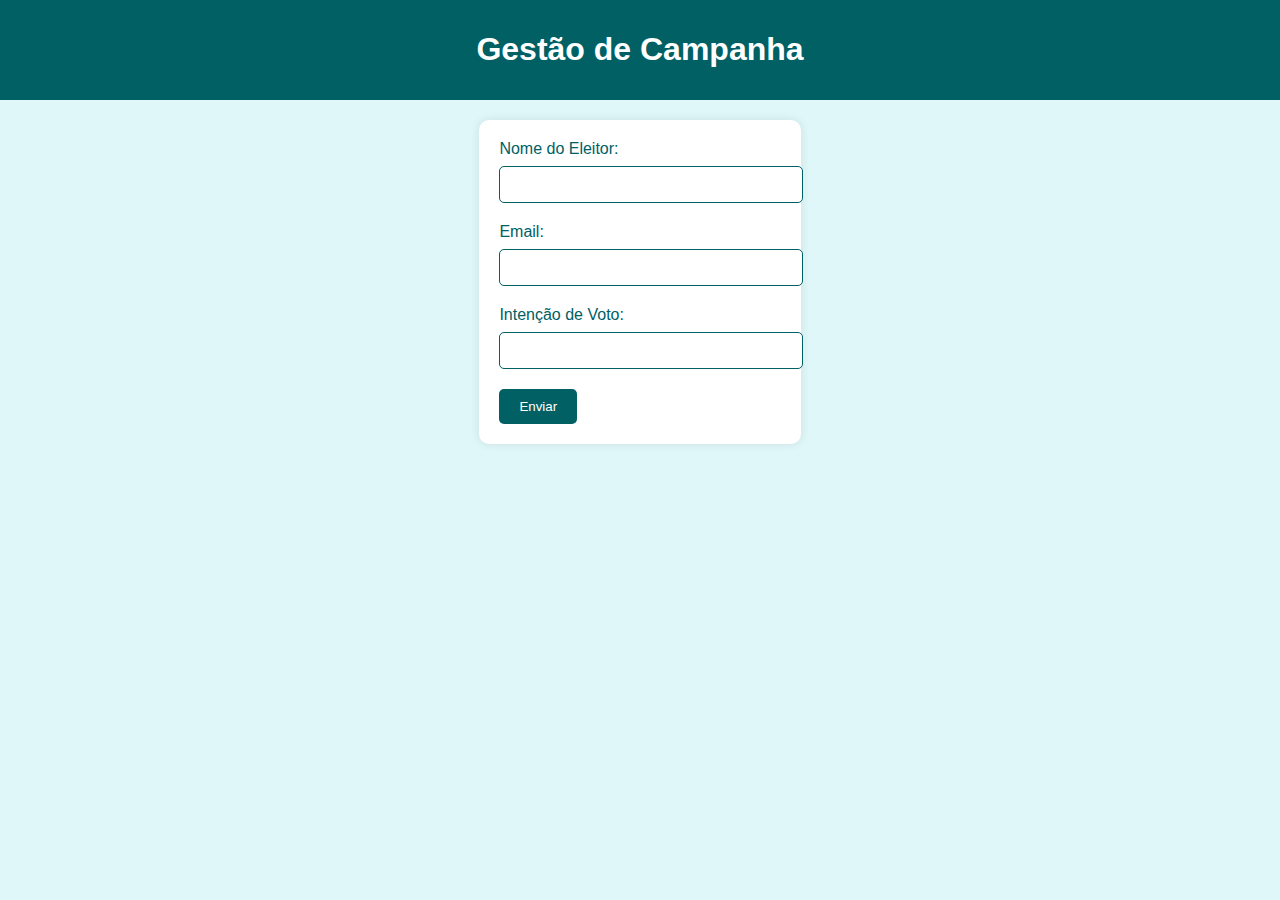
==== Index.html @ 163a3f29 "Add files via upload" ====
<!DOCTYPE html>
<html lang="pt-br">
<head>
    <meta charset="UTF-8">
    <meta name="viewport" content="width=device-width, initial-scale=1.0">
    <title>Gestão de Campanha Política</title>
    <link rel="stylesheet" href="styles.css">
</head>
<body>
    <header>
        <h1>Gestão de Campanha</h1>
    </header>
    
    <main>
        <form id="campaignForm">
            <label for="nome">Nome do Eleitor:</label>
            <input type="text" id="nome" name="nome" required>
            
            <label for="email">Email:</label>
            <input type="email" id="email" name="email" required>
            
            <label for="voto">Intenção de Voto:</label>
            <input type="text" id="voto" name="voto" required>
            
            <button type="submit">Enviar</button>
        </form>
    </main>

    <script src="script.js"></script>
</body>
</html>
---- styles.css ----
body {
    font-family: Arial, sans-serif;
    background-color: #e0f7fa;
    color: #006064;
    margin: 0;
    padding: 0;
}

header {
    background-color: #006064;
    color: white;
    padding: 10px;
    text-align: center;
}

main {
    display: flex;
    justify-content: center;
    margin-top: 20px;
}

form {
    background-color: white;
    padding: 20px;
    border-radius: 10px;
    box-shadow: 0 0 10px rgba(0, 0, 0, 0.1);
}

label {
    display: block;
    margin-bottom: 8px;
}

input[type="text"],
input[type="email"] {
    width: 100%;
    padding: 10px;
    margin-bottom: 20px;
    border: 1px solid #006064;
    border-radius: 5px;
}

button {
    background-color: #006064;
    color: white;
    padding: 10px 20px;
    border: none;
    border-radius: 5px;
    cursor: pointer;
}

button:hover {
    background-color: #004d4d;
}
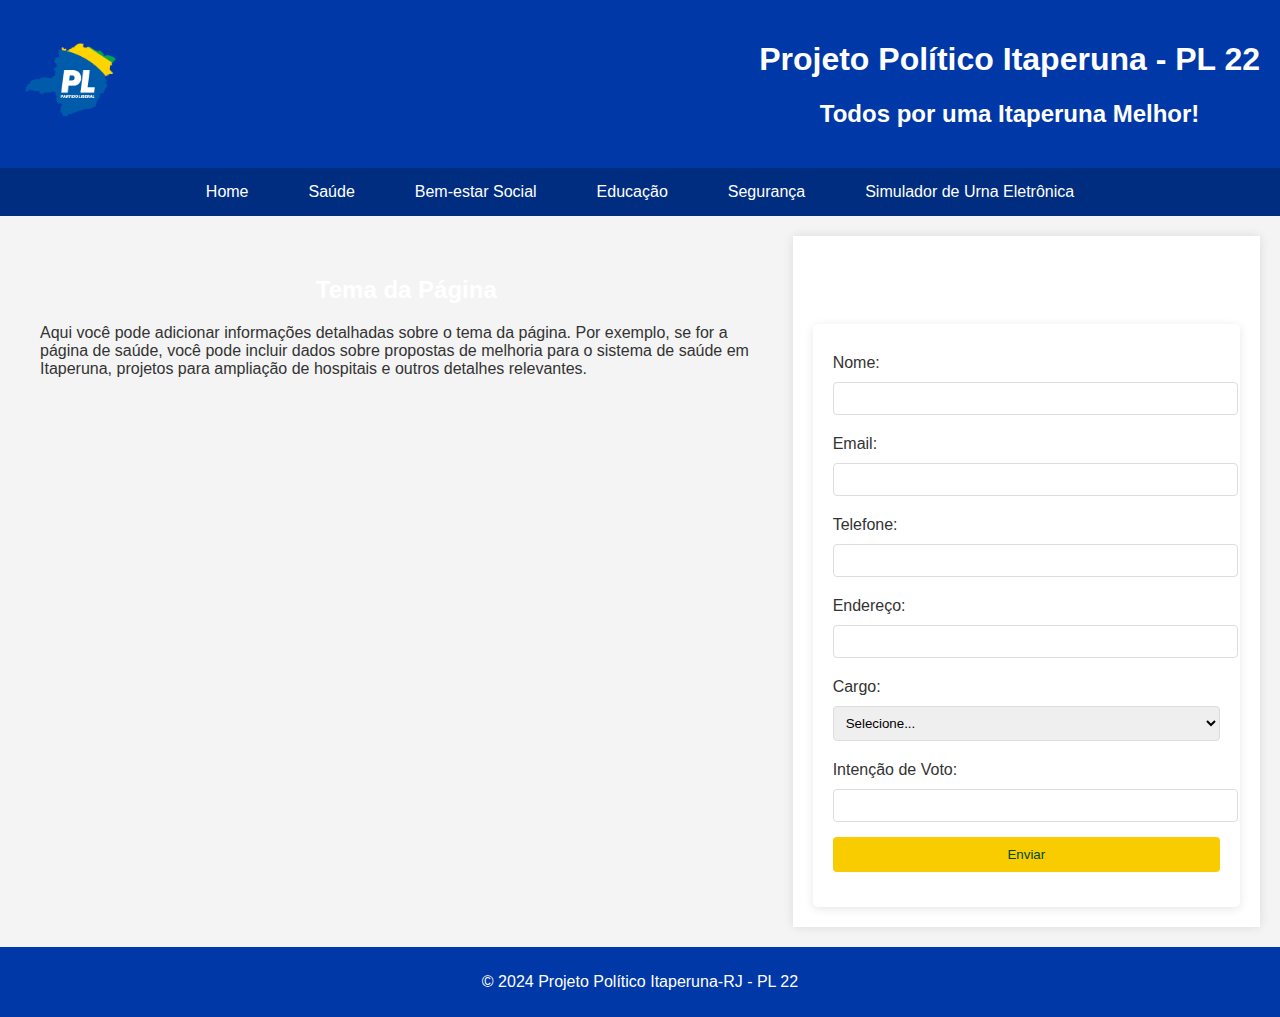
==== commit c99079ea: "Update Index.html" ====
--- a/Index.html
+++ b/Index.html
@@ -1,31 +1,206 @@
 <!DOCTYPE html>
-<html lang="pt-br">
+<html lang="pt-BR">
 <head>
     <meta charset="UTF-8">
     <meta name="viewport" content="width=device-width, initial-scale=1.0">
-    <title>Gestão de Campanha Política</title>
+    <title>Projeto Político - Itaperuna-RJ</title>
     <link rel="stylesheet" href="styles.css">
+    <style>
+        body {
+            font-family: Arial, sans-serif;
+            background-color: #f4f4f4;
+            margin: 0;
+            padding: 0;
+        }
+
+        header {
+            background-color: #0038a8; /* Azul do PL */
+            color: #ffffff;
+            padding: 20px;
+            display: flex;
+            align-items: center;
+            justify-content: space-between;
+        }
+
+        header img {
+            width: 100px;
+            height: auto;
+            margin-right: 20px;
+        }
+
+        nav {
+            width: 100%;
+            background-color: #002d80; /* Azul mais escuro */
+        }
+
+        nav ul {
+            list-style: none;
+            display: flex;
+            justify-content: center;
+            padding: 0;
+            margin: 0;
+        }
+
+        nav ul li {
+            margin: 0 15px;
+        }
+
+        nav ul li a {
+            color: #ffffff;
+            text-decoration: none;
+            padding: 15px;
+            display: block;
+        }
+
+        nav ul li a:hover {
+            background-color: #0038a8;
+        }
+
+        .container {
+            display: flex;
+            justify-content: space-between;
+            padding: 20px;
+        }
+
+        .info {
+            width: 60%;
+            padding: 20px;
+        }
+
+        .form-section {
+            width: 35%;
+            padding: 20px;
+            background-color: #ffffff;
+            box-shadow: 0px 0px 10px rgba(0, 0, 0, 0.1);
+        }
+
+        label {
+            display: block;
+            margin-top: 10px;
+        }
+
+        input, select, button {
+            width: 100%;
+            padding: 10px;
+            margin-top: 5px;
+            margin-bottom: 15px;
+        }
+
+        button {
+            background-color: #0038a8;
+            color: white;
+            border: none;
+            cursor: pointer;
+        }
+
+        button:hover {
+            background-color: #002d80;
+        }
+
+        footer {
+            background-color: #0038a8;
+            color: #ffffff;
+            text-align: center;
+            padding: 10px 0;
+            position: relative;
+            bottom: 0;
+            width: 100%;
+        }
+
+        h1, h2 {
+            color: white; /* Cor branca */
+            text-align: center; /* Centraliza os títulos */
+        }
+    </style>
 </head>
 <body>
     <header>
-        <h1>Gestão de Campanha</h1>
+        <img src="logo_pl.png" alt="Logo do PL"> <!-- Logo do PL -->
+        <div>
+            <h1>Projeto Político Itaperuna - PL 22</h1>
+            <h2>Todos por uma Itaperuna Melhor!</h2>
+        </div>
     </header>
-    
-    <main>
-        <form id="campaignForm">
-            <label for="nome">Nome do Eleitor:</label>
-            <input type="text" id="nome" name="nome" required>
-            
-            <label for="email">Email:</label>
-            <input type="email" id="email" name="email" required>
-            
-            <label for="voto">Intenção de Voto:</label>
-            <input type="text" id="voto" name="voto" required>
-            
-            <button type="submit">Enviar</button>
-        </form>
-    </main>
-
-    <script src="script.js"></script>
+
+    <!-- Menu Navegação -->
+    <nav>
+        <ul>
+            <li><a href="index.html">Home</a></li>
+            <li><a href="saude.html">Saúde</a></li>
+            <li><a href="bem-estar.html">Bem-estar Social</a></li>
+            <li><a href="educacao.html">Educação</a></li>
+            <li><a href="seguranca.html">Segurança</a></li>
+            <li><a href="simulador.html">Simulador de Urna Eletrônica</a></li>
+        </ul>
+    </nav>
+
+    <div class="container">
+        <div class="info">
+            <h2>Tema da Página</h2>
+            <p>Aqui você pode adicionar informações detalhadas sobre o tema da página. Por exemplo, se for a página de saúde, você pode incluir dados sobre propostas de melhoria para o sistema de saúde em Itaperuna, projetos para ampliação de hospitais e outros detalhes relevantes.</p>
+        </div>
+
+        <div class="form-section">
+            <h2>Participe do nosso projeto!</h2>
+            <form id="campaignForm" novalidate>
+                <label for="nome">Nome:</label>
+                <input type="text" id="nome" name="nome" required>
+
+                <label for="email">Email:</label>
+                <input type="email" id="email" name="email" required>
+
+                <label for="telefone">Telefone:</label>
+                <input type="tel" id="telefone" name="telefone" required>
+
+                <label for="endereco">Endereço:</label>
+                <input type="text" id="endereco" name="endereco" required>
+
+                <label for="cargo">Cargo:</label>
+                <select id="cargo" name="cargo" required>
+                    <option value="">Selecione...</option>
+                    <option value="coordenador">Coordenador</option>
+                    <option value="organizador">Organizador</option>
+                    <option value="panfletador">Panfletador</option>
+                    <option value="outros">Outros</option>
+                </select>
+
+                <label for="intencao">Intenção de Voto:</label>
+                <input type="text" id="intencao" name="intencao" required>
+
+                <button type="submit">Enviar</button>
+            </form>
+        </div>
+    </div>
+
+    <footer>
+        <p>&copy; 2024 Projeto Político Itaperuna-RJ - PL 22</p>
+    </footer>
+
+    <script>
+    const scriptURL = 'https://api.sheetmonkey.io/form/7wx8BeiFcDt93cTxQSQR8t';
+    const form = document.getElementById('campaignForm');
+
+    form.addEventListener('submit', e => {
+        e.preventDefault();
+
+        fetch(scriptURL, { method: 'POST', body: new FormData(form) })
+            .then(response => {
+                console.log('Resposta da API:', response);
+                if (response.ok) {
+                    alert('Dados enviados com sucesso!');
+                    form.reset(); // Reseta o formulário após envio
+                } else {
+                    return response.text().then(text => { 
+                        throw new Error(text);
+                    });
+                }
+            })
+            .catch(error => {
+                console.error('Erro!', error.message);
+                alert('Ocorreu um erro: ' + error.message); 
+            });
+    });
+    </script>
 </body>
 </html>
+
--- a/styles.css
+++ b/styles.css
@@ -1,54 +1,79 @@
 body {
     font-family: Arial, sans-serif;
-    background-color: #e0f7fa;
-    color: #006064;
     margin: 0;
+    padding: 0;
+    background-color: #f4f4f4;
+    color: #333;
+}
+
+header {
+    background-color: #f9cc00; /* Amarelo */
+    color: #004a19; /* Verde Escuro */
+    padding: 10px 20px;
+    text-align: center;
+}
+
+nav ul {
+    list-style-type: none;
     padding: 0;
 }
 
-header {
-    background-color: #006064;
-    color: white;
-    padding: 10px;
-    text-align: center;
+nav ul li {
+    display: inline;
+    margin-right: 15px;
+}
+
+nav ul li a {
+    text-decoration: none;
+    color: #004a19; /* Verde Escuro */
 }
 
 main {
-    display: flex;
-    justify-content: center;
-    margin-top: 20px;
+    padding: 20px;
+}
+
+footer {
+    background-color: #004a19; /* Verde Escuro */
+    color: white;
+    text-align: center;
+    padding: 10px 0;
+    position: relative;
+    bottom: 0;
+    width: 100%;
 }
 
 form {
-    background-color: white;
+    background-color: #fff;
     padding: 20px;
-    border-radius: 10px;
-    box-shadow: 0 0 10px rgba(0, 0, 0, 0.1);
+    border-radius: 5px;
+    box-shadow: 0 2px 10px rgba(0, 0, 0, 0.1);
 }
 
-label {
+form label {
     display: block;
-    margin-bottom: 8px;
+    margin-bottom: 5px;
 }
 
-input[type="text"],
-input[type="email"] {
+form input, form select {
     width: 100%;
-    padding: 10px;
-    margin-bottom: 20px;
-    border: 1px solid #006064;
-    border-radius: 5px;
+    padding: 8px;
+    margin-bottom: 10px;
+    border: 1px solid #ddd;
+    border-radius: 4px;
 }
 
-button {
-    background-color: #006064;
-    color: white;
-    padding: 10px 20px;
+form button {
+    background-color: #f9cc00; /* Amarelo */
+    color: #004a19; /* Verde Escuro */
     border: none;
-    border-radius: 5px;
+    padding: 10px;
     cursor: pointer;
+    border-radius: 4px;
 }
 
-button:hover {
-    background-color: #004d4d;
+form button:hover {
+    background-color: #e0b800; /* Amarelo mais escuro */
 }
+
+
+
